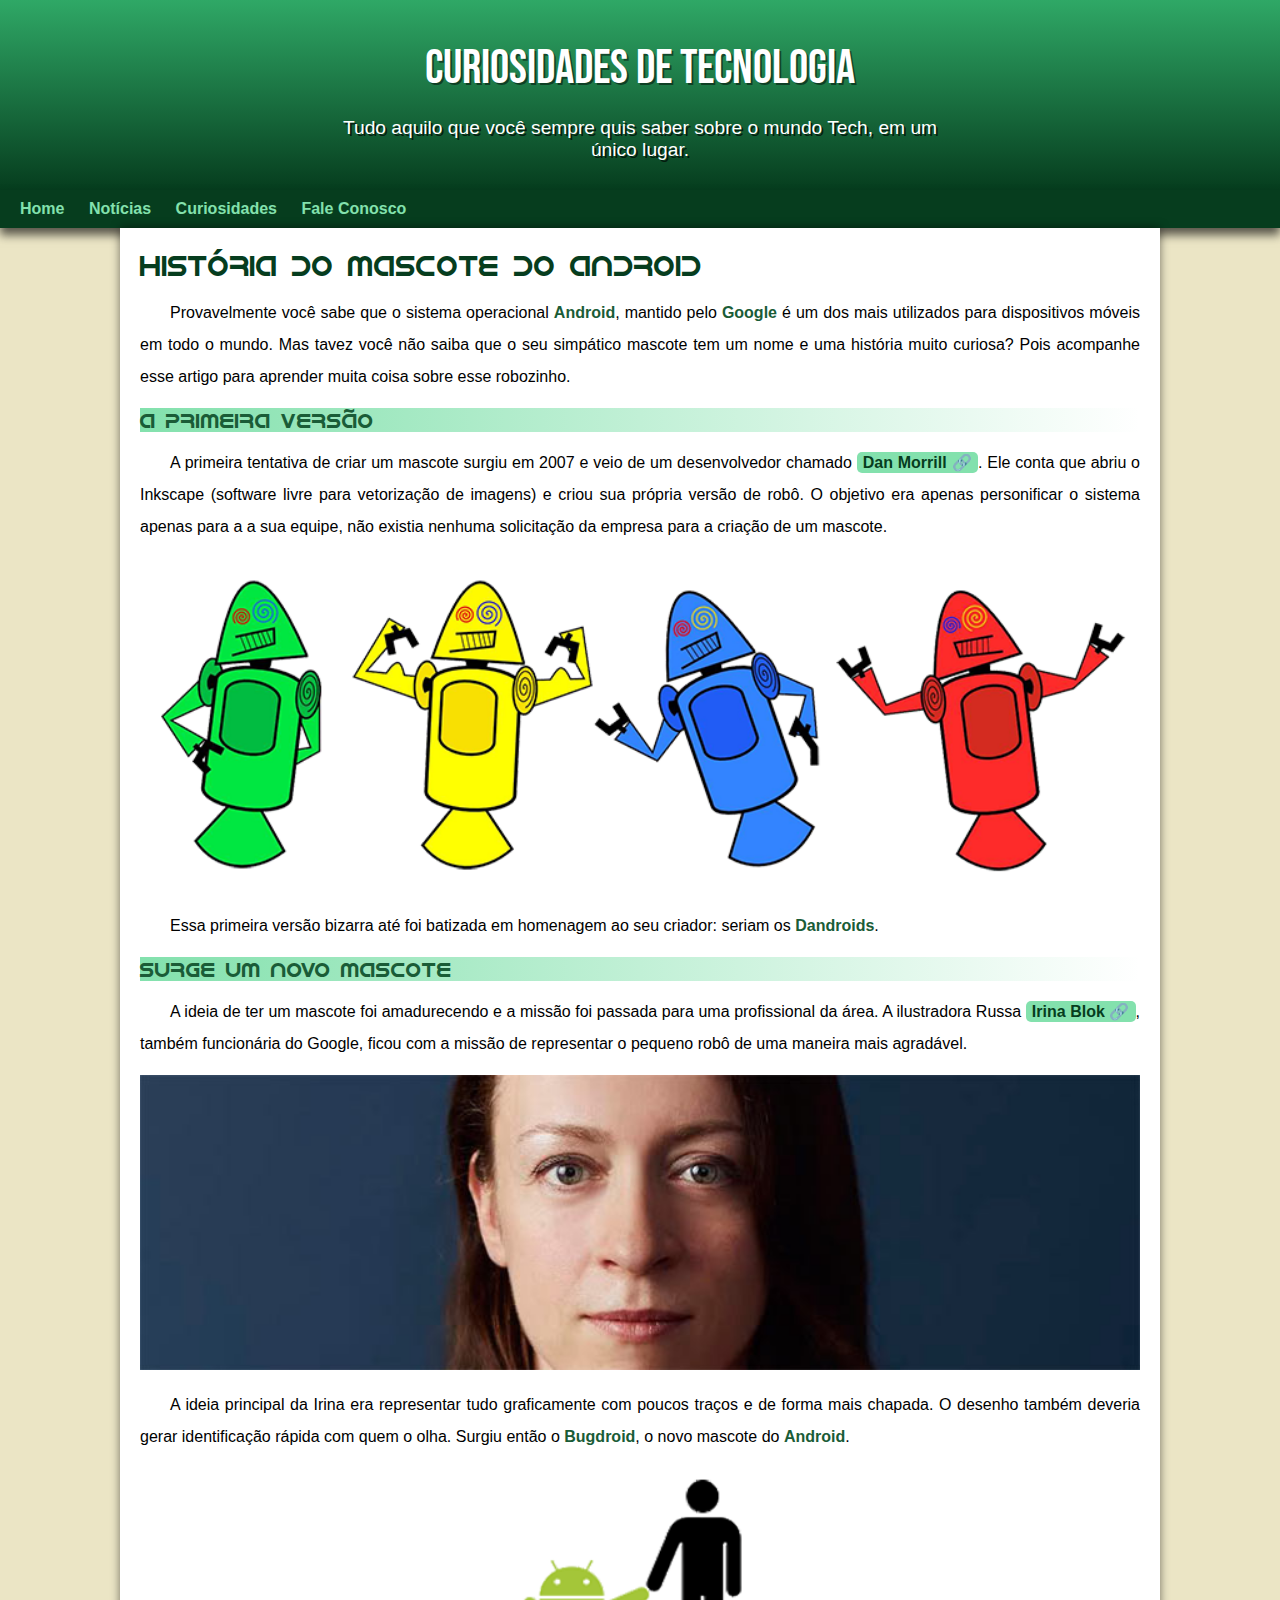
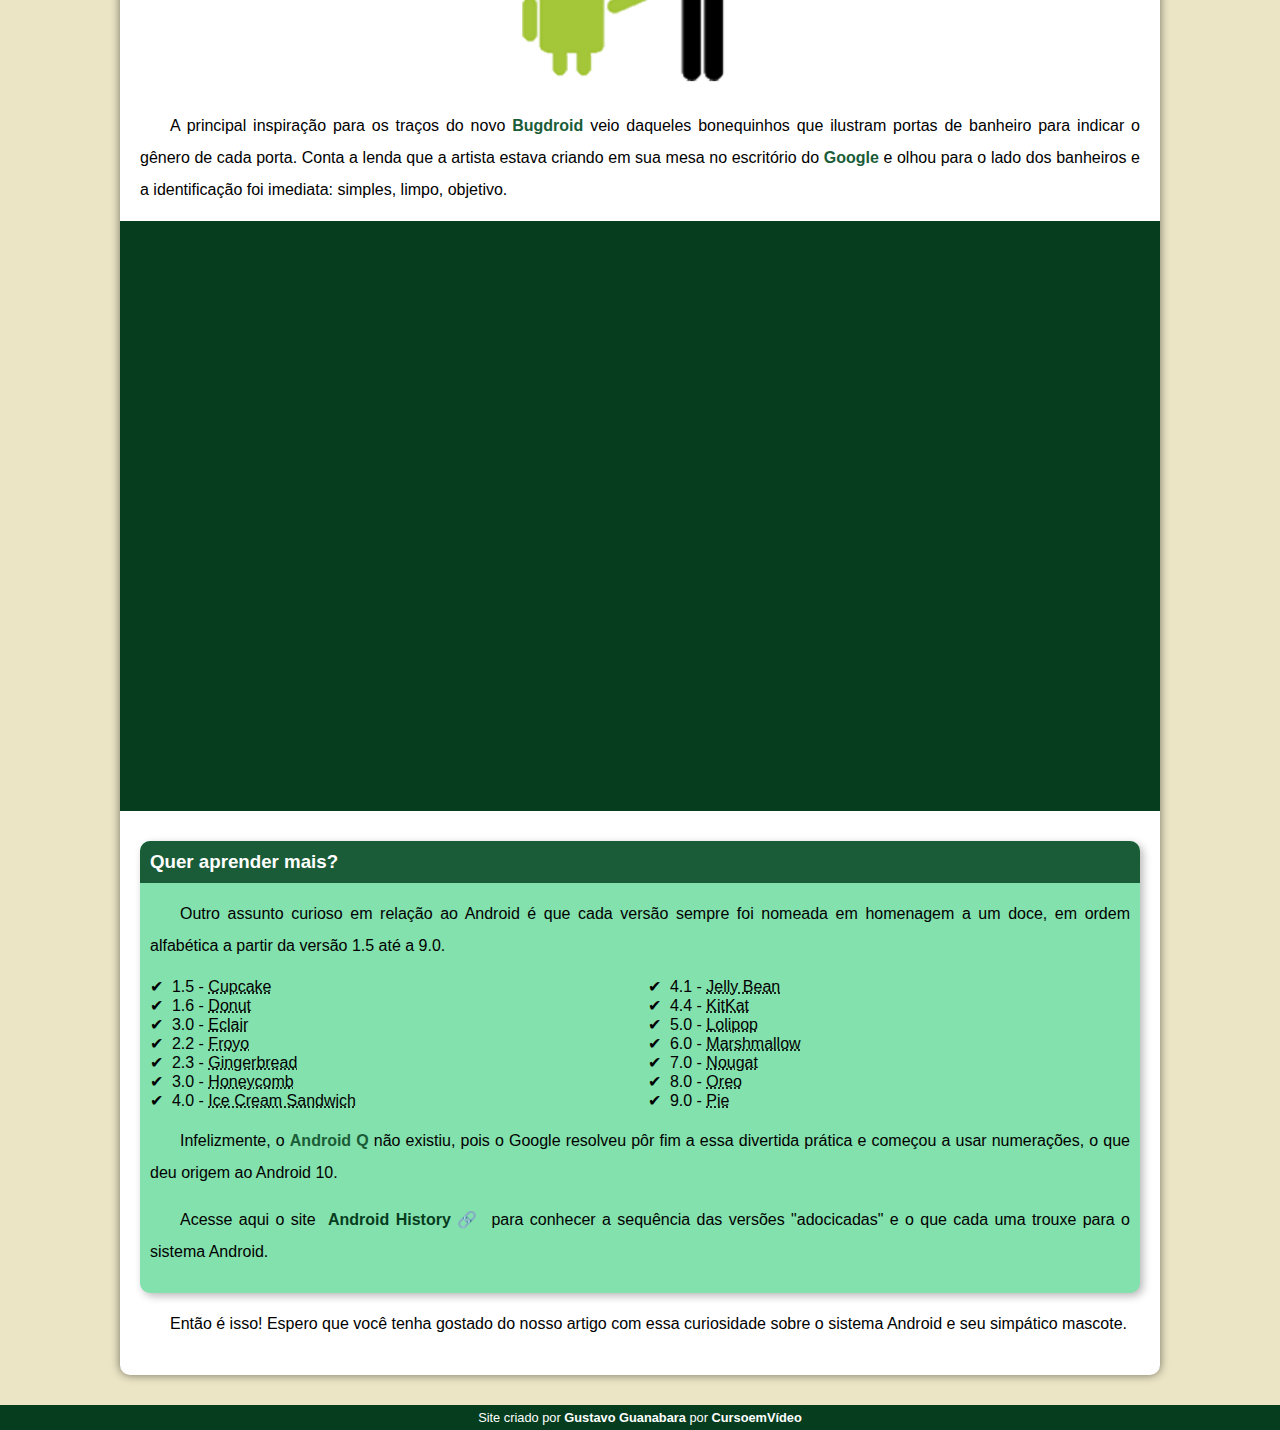
==== android.html @ 3d9da896 "Initial commit" ====
<!DOCTYPE html>
<html lang="pt-br">
<head>
    <meta charset="UTF-8">
    <meta http-equiv="X-UA-Compatible" content="IE=edge">
    <meta name="viewport" content="width=device-width, initial-scale=1.0">
    <title>Como Surgiu o mascote do Android?</title>
    <link rel="shortcut icon" href="imagens/favicon.ico" type="image/x-icon">
    <link rel="stylesheet" href="estilo/style.css">
</head>
<body>
    <header>
        <h1>Curiosidades de Tecnologia</h1>
        <p>Tudo aquilo que você sempre quis saber sobre o mundo Tech, em um único lugar.</p>
        
    </header>
    <nav>
        <a href="#">Home</a>
        <a href="#">Notícias</a>
        <a href="#">Curiosidades</a>
        <a href="#">Fale Conosco</a>
    </nav>
    <main>
        <article>
            <h1>História do Mascote do Android</h1>

            <p>Provavelmente você sabe que o sistema operacional <strong>Android</strong>, mantido pelo <strong>Google</strong> é um dos mais utilizados para dispositivos móveis em todo o mundo. Mas tavez você não saiba que o seu simpático mascote tem um nome e uma história muito curiosa? Pois acompanhe esse artigo para aprender muita coisa sobre esse robozinho.</p>

            <h2>A primeira versão</h2>

            <p>A primeira tentativa de criar um mascote surgiu em 2007 e veio de um desenvolvedor chamado <a href="https://androidcommunity.com/dan-morrill-shows-us-the-android-mascot-that-almost-was-20130103/" target="_blank" class="externo">Dan Morrill</a>. Ele conta que abriu o Inkscape (software livre para vetorização de imagens) e criou sua própria versão de robô. O objetivo era apenas personificar o sistema apenas para a a sua equipe, não existia nenhuma solicitação da empresa para a criação de um mascote.</p>

            <picture>
                <source media="(max-width: 670px )" srcset="imagens/dan-droids-pq.png">
                <img src="imagens/dan-droids.png" alt="primeiro mascote do android">
            </picture>

            <p>Essa primeira versão bizarra até foi batizada em homenagem ao seu criador: seriam os <strong>Dandroids</strong>.</p>

            <h2>Surge um novo mascote</h2>

            <p>A ideia de ter um mascote foi amadurecendo e a missão foi passada para uma profissional da área. A ilustradora Russa <a href="https://www.irinablok.com/android" target="_blank" class="externo">Irina Blok</a>, também funcionária do Google, ficou com a missão de representar o pequeno robô de uma maneira mais agradável.</p>

            <picture>
                <source media="(max-width: 670px )" srcset="imagens/irina-blok-pq.jpg">
                <img src="imagens/irina-blok.jpg" alt="Irina Blok, criadora do Bugdroid">
            </picture>

            <p>A ideia principal da Irina era representar tudo graficamente com poucos traços e de forma mais chapada. O desenho também deveria gerar identificação rápida com quem o olha. Surgiu então o <strong>Bugdroid</strong>, o novo mascote do <strong>Android</strong>.</p>

            <img src="imagens/bugdroid.png" class="pequena" alt="Bugdroid">

            <p>A principal inspiração para os traços do novo <strong>Bugdroid</strong> veio daqueles bonequinhos que ilustram portas de banheiro para indicar o gênero de cada porta. Conta a lenda que a artista estava criando em sua mesa no escritório do <strong>Google</strong> e olhou para o lado dos banheiros e a identificação foi imediata: simples, limpo, objetivo.</p>

            <div class="video">
                <iframe width="560" height="315" src="https://www.youtube.com/embed/l2UDgpLz20M" title="YouTube video player" frameborder="0" allow="accelerometer; autoplay; clipboard-write; encrypted-media; gyroscope; picture-in-picture" allowfullscreen></iframe>
            </div>
            
            <aside>
                <h3>Quer aprender mais?</h3>

                <p>Outro assunto curioso em relação ao Android é que cada versão sempre foi nomeada em homenagem a um doce, em ordem alfabética a partir da versão 1.5 até a 9.0.</p>

                <ul>
                    <li>1.5 - <abbr title="Bolo de Copo">Cupcake</abbr></li>
                    <li>1.6 - <abbr title="Rosquinha">Donut</abbr></li>
                    <li>3.0 - <abbr title="Bomba">Eclair</abbr></li>
                    <li>2.2 - <abbr title="Iorgute Congelado">Froyo</abbr></li>
                    <li>2.3 - <abbr title="Biscoito de Gengibre">Gingerbread</abbr></li>
                    <li>3.0 - <abbr title="Favo de Mel">Honeycomb</abbr></li>
                    <li>4.0 - <abbr title="Sanduíche de Sorvete">Ice Cream Sandwich</abbr></li>
                    <li>4.1 - <abbr title="Jujuba">Jelly Bean</abbr></li>
                    <li>4.4 - <abbr title="KitKat">KitKat</abbr></li>
                    <li>5.0 - <abbr title="Pirulito">Lolipop</abbr></li>
                    <li>6.0 - <abbr title="Marshmallow">Marshmallow</abbr></li>
                    <li>7.0 - <abbr title="Torrone">Nougat</abbr></li>
                    <li>8.0 - <abbr title="Oreo">Oreo</abbr></li>
                    <li>9.0 - <abbr title="Torta">Pie</abbr></li>
                </ul>

                
                    <p>Infelizmente, o <strong>Android Q</strong> não existiu, pois o Google resolveu pôr fim a essa divertida prática e começou a usar numerações, o que deu origem ao Android 10.</p>
                    <p>Acesse aqui o site <a href="https://www.android.com/intl/pt-BR_br/history/" target="_blank" class="externo">Android History</a> para conhecer a sequência das versões "adocicadas" e o que cada uma trouxe para o sistema Android.</p>
                
            </aside>
            

            <p>Então é isso! Espero que você tenha gostado do nosso artigo com essa curiosidade sobre o sistema Android e seu simpático mascote.</p>
        </article>
    </main>
    <footer>
        <p>Site criado por <a href="https://gustavoguanabara.github.io" target="_blank">Gustavo Guanabara</a> por <a href="https://www.youtube.com/c/CursoemV%C3%ADdeo" target="_blank">CursoemVídeo</a></p>
    </footer>

</body>
</html>
---- estilo/style.css ----
@charset "UTF-8";

@import url('https://fonts.googleapis.com/css2?family=Bebas+Neue&display=swap');

@font-face{
    font-family: 'Android';
    src: url('../fontes/idroid.otf') format('opentype');
    font-weight: normal;
}




:root{
    --cor0: #ebe5c5;
    --cor1: #83e1ad;
    --cor2: #3ddc84;
    --cor3: #2fa866;
    --cor4: #1a5c37;
    --cor5: #063d1e;

    --fonte-padrão: Arial, Verdana, Helvetica, sans-serif;
    --fonte-destaque: 'Bebas neue', cursive;
    --font-android: 'Android', cursive;


}

* {
    margin: 0px;
    padding: 0px;
}



body {
    background-color: var(--cor0);
    font-family: var(--fonte-padrão);
}

a.externo::after {
    content: '\00A0\1F517';
}

header {
    background-image: linear-gradient(to bottom, var(--cor3), var(--cor5));
    min-height: 150px;
    text-align: center;
    padding-top: 40px;
}

header > h1 {
    color: white;
    font-family: var(--fonte-destaque);
    font-size: 3em;
    font-weight: normal;
    margin-bottom: 20px;
    text-shadow: 2px 2px 0px rgba(0, 0, 0, 0.466);
    
}

header > p {
    font-family: var(--fonte-padrão);
    color: white;
    font-size: 1.2em;
    max-width: 600px;
    padding-left: 10px;
    padding-right: 10px;
    margin: auto;
    margin-bottom: 20px;
    text-shadow: 2px 2px 0px rgba(0, 0, 0, 0.671);
    

}

nav {
    background-color: var(--cor5);
    padding: 10px;
    box-shadow: 0px 7px 9px rgba(0, 0, 0, 0.623);
}

nav > a {
    color: var(--cor1);
    padding: 10px;
    border-radius: 5px;
    text-decoration: none;
    font-weight: bold;
    transition-duration: 0.5s;
}

nav a:hover {
    background-color: var(--cor3);
    color: var(--cor5);
}

main{
    min-width: 300px;
    max-width: 1000px;
    margin: auto;
    margin-bottom:  30px;
    padding: 20px;
    background-color: white;
    box-shadow: 0px 0px 10px rgba(0, 0, 0, 0.527);
    border-bottom-left-radius: 10px ;
    border-bottom-right-radius: 10px;
}

main p {
    margin: 15px 0px;
    text-align: justify;
    text-indent: 30px;
    font-size: 1em;
    line-height: 2em;
}

main strong {
    color: var(--cor4);
    font-weight: bold;
    
}

main a {
    text-decoration: none;
    font-weight: bold;
    color: var(--cor5);
    background-color: var(--cor1);
    padding: 2px 6px;
    border-radius: 5px 5px 5px 5px;
}



main a:hover {
    text-decoration: underline;
    color: var(--cor4);


}


main h1 {
    color: var(--cor5);
    font-family: var(--font-android);
    font-weight: normal;
    font-size: 1.8em;

}

main h2{
    font-family: var(--font-android);
    color: var(--cor4);
    font-size: 1.3em;
    font-weight: normal;
    background-image: linear-gradient(to right, var(--cor1), transparent);
}

main img.pequena {
    max-width: 350px;
    display: block;
    margin: auto;
}

main img {
    width: 100%;
}

div.video {
    background-color: var(--cor5);
    margin-bottom: 30px;
    margin: 0px -20px 30px -20px;
    padding: 20px;
    padding-bottom: 57%;
    position: relative;
}

div.video > iframe{
    position: absolute;
    top: 5%;
    left: 5%;
    width: 90%;
    height: 90%;
}

aside {
    background-color: var(--cor1);
    padding: 10px;
    border-radius: 10px;
    box-shadow: 3px 3px 8px rgba(0, 0, 0, 0.281);

}

aside > h3 {
    background-color: var(--cor4);
    color: white;
    padding: 10px;
    margin: -10px -10px 0px -10px;
    border-radius: 10px 10px 0px 0px;

}

aside > ul {
    list-style-type: '\2714\00A0\00A0';
    list-style-position: inside;
    columns: 2;


}

footer{
    background-color: var(--cor5);
    color: white;
    text-align: center;
    font-size: 0.8em;
    padding: 5px;
}

footer a {
    color: white;
    font-weight: bolder;
    text-decoration: none;
}
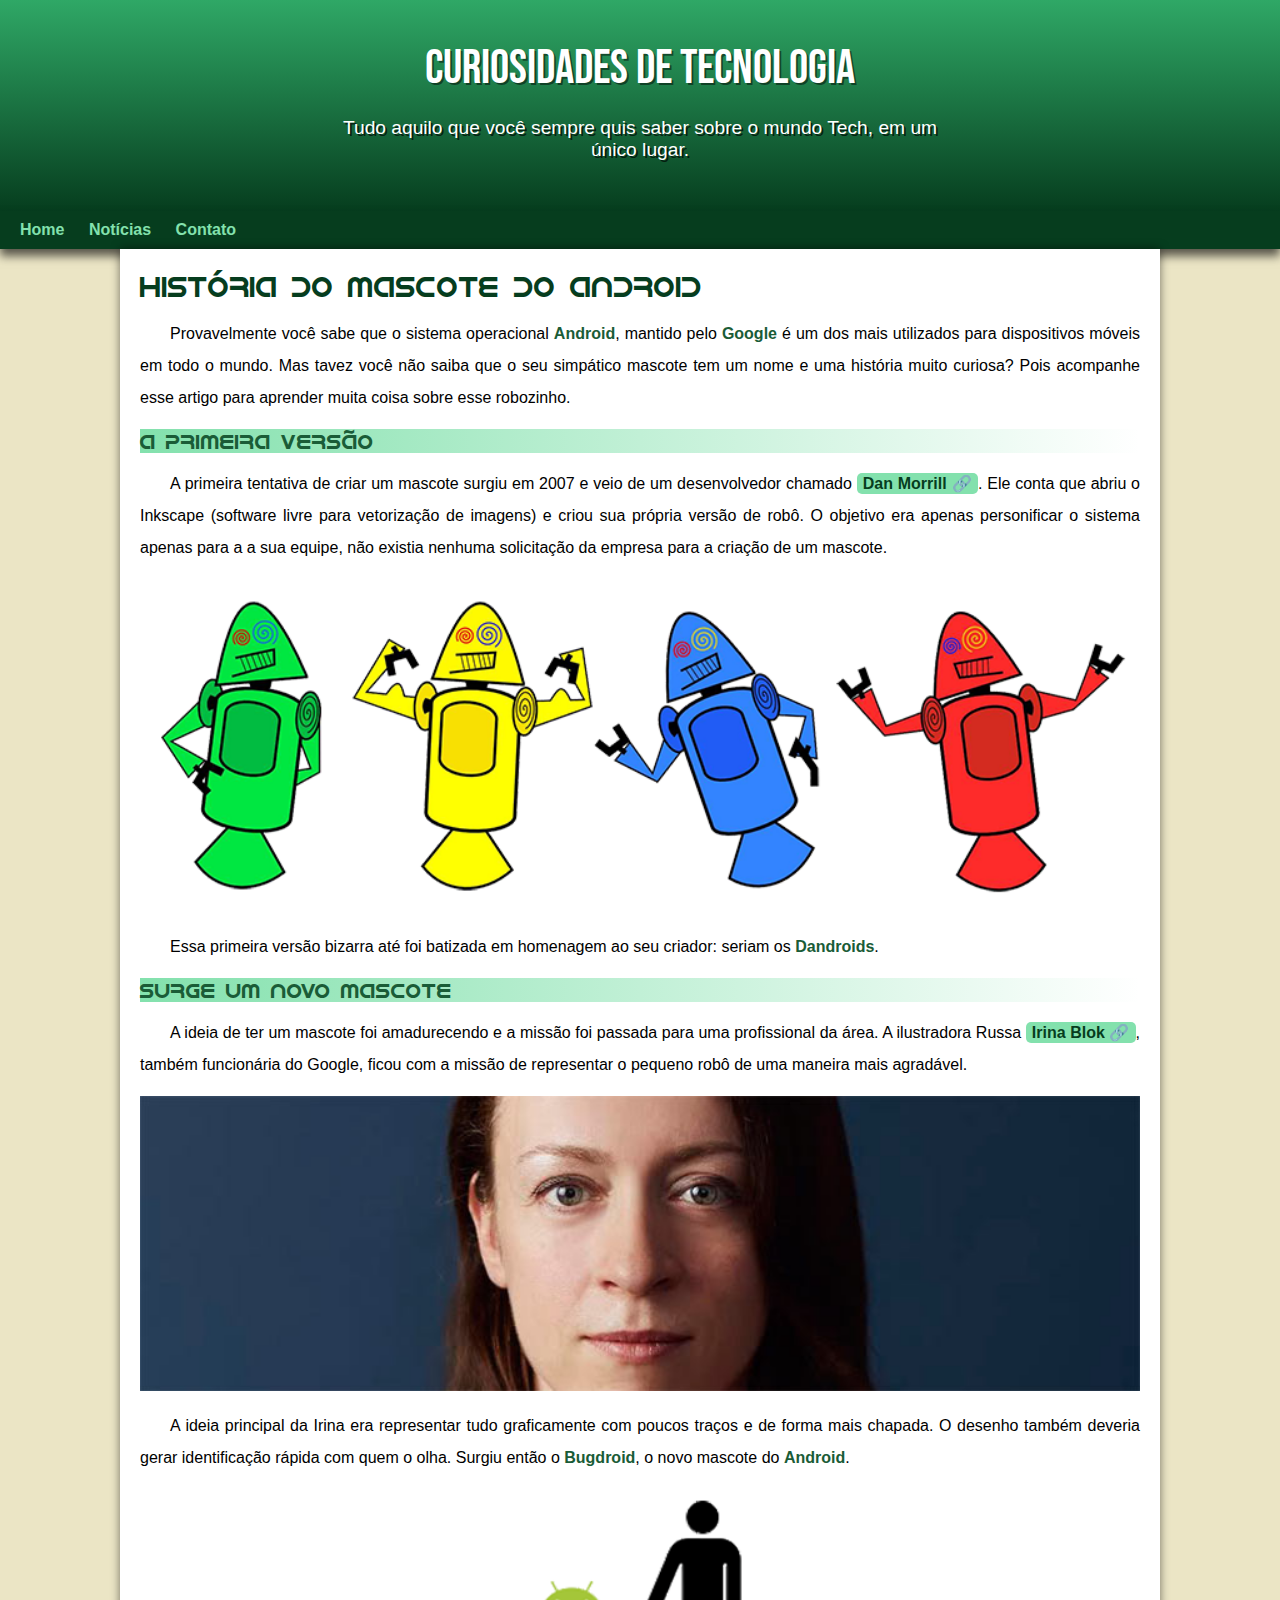
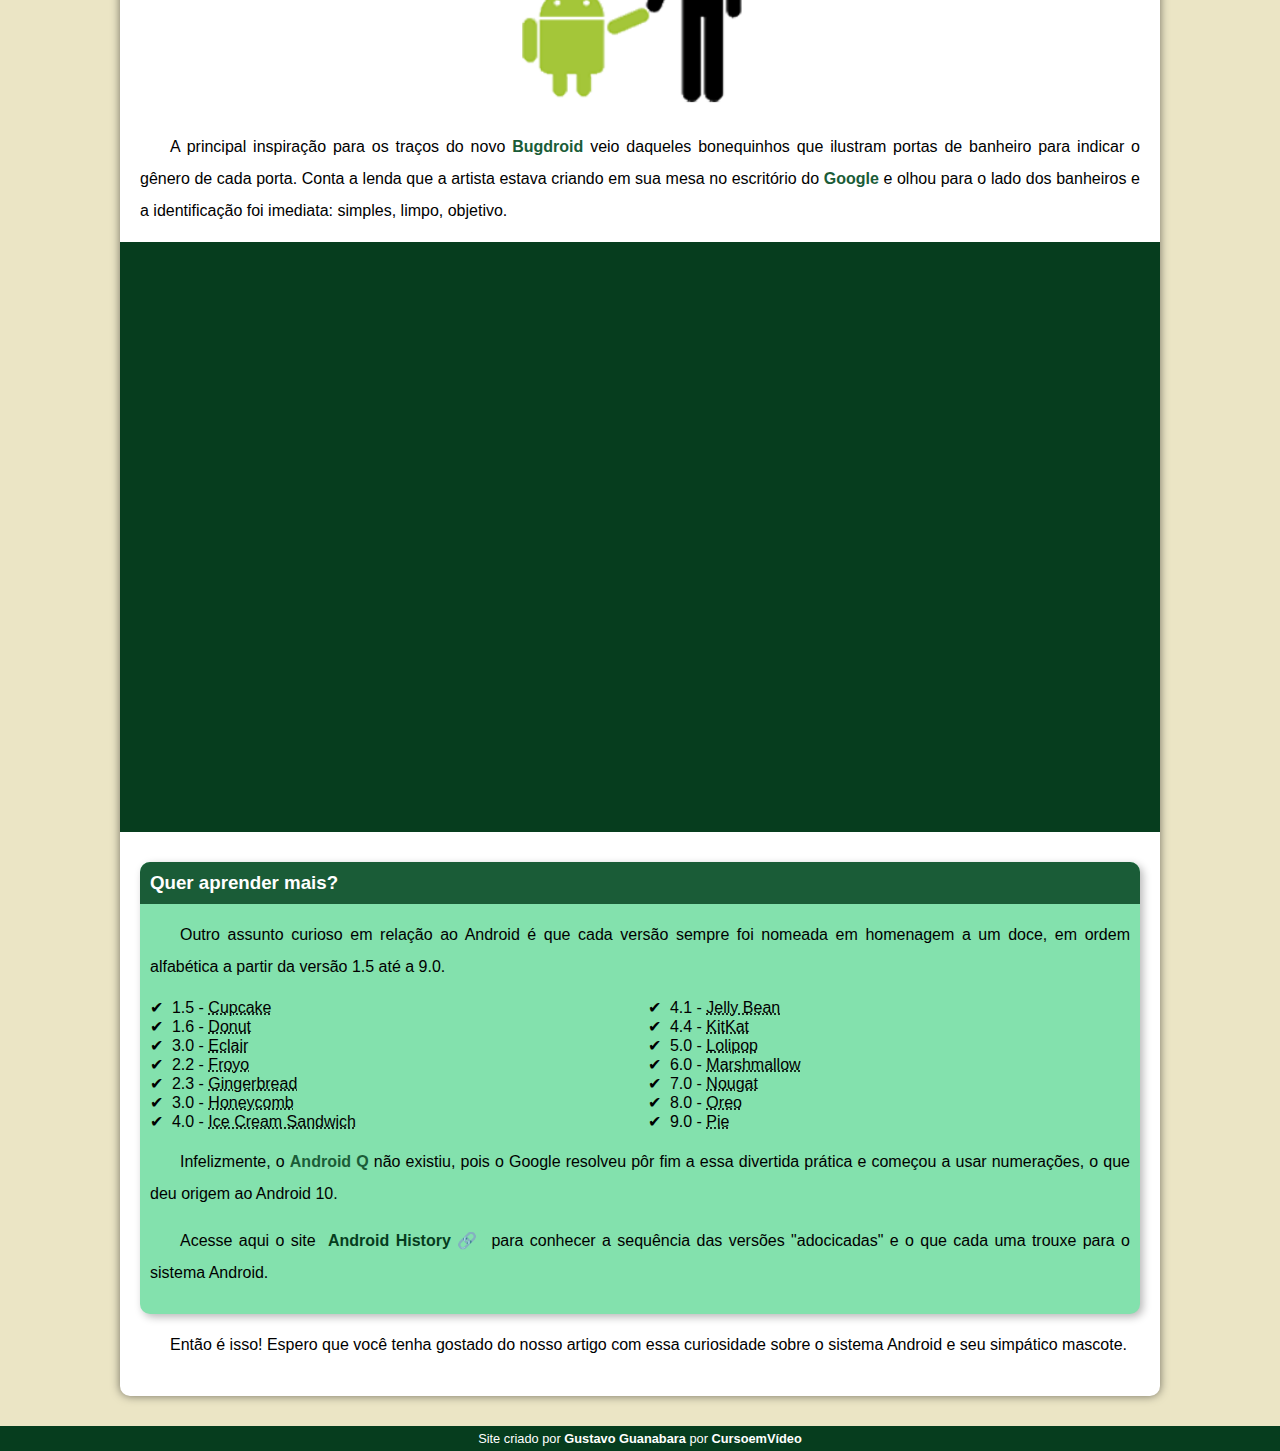
==== commit 205280d7: "Atualizando" ====
--- a/android.html
+++ b/android.html
@@ -17,8 +17,8 @@
     <nav>
         <a href="#">Home</a>
         <a href="#">Notícias</a>
-        <a href="#">Curiosidades</a>
-        <a href="#">Fale Conosco</a>
+        <a href="#">Contato</a>
+        
     </nav>
     <main>
         <article>
--- a/estilo/style.css
+++ b/estilo/style.css
@@ -67,7 +67,7 @@
     padding-left: 10px;
     padding-right: 10px;
     margin: auto;
-    margin-bottom: 20px;
+    padding-bottom: 50px;
     text-shadow: 2px 2px 0px rgba(0, 0, 0, 0.671);
     
 
